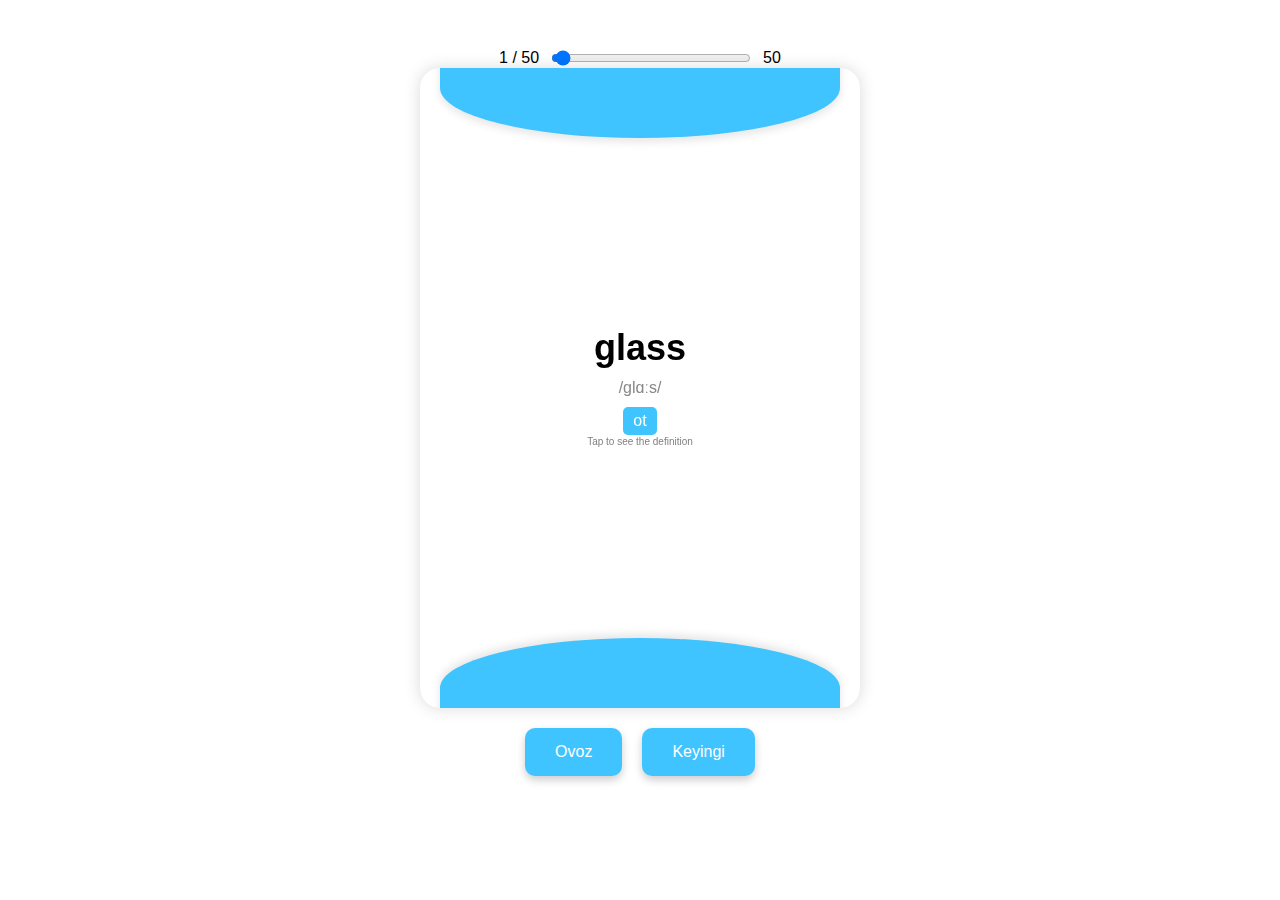
==== index7.html @ 79624aaf "Add files via upload" ====
<!DOCTYPE html>
<html lang="en">

<head>
    <meta charset="UTF-8">
    <meta name="viewport" content="width=device-width, initial-scale=1.0">
    <title>Infrequent Meanings</title>
    <link rel="stylesheet" href="style.css">
</head>

<body>
    <div class="container">
        <div class="header"></div>

        <div class="slider-wrapper">
            <div class="slider">
                <span id="slider-value">1 / 50</span>
                <input type="range" id="word-slider" min="0" value="0">
                <span id="slider-max">50</span>
            </div>
        </div>

        <div class="card">
            <div class="card-inner">
                <div class="card-front">
                    <div class="top-circle"></div>
                    <img src="" alt="" class="image" id="front-image">
                    <div class="content">
                        <div class="word-container">
                            <div class="word" id="word-front">Otavaliyev.M</div>
                            <span class="pronunciation" id="pronunciation">/SHodlik/</span>
                        </div>
                        <div class="type" id="type-front">noun</div>
                    </div>
                    <div class="bottom-circle"></div>
                    <div class="definition">Tap to see the definition</div>   
                </div>
                <div class="card-back">
                    <div class="top-circle"></div>
                    <img src="" alt="" class="image" id="back-image">
                    <div class="content">
                        <div class="word" id="word-back">uyg'onmoq</div>
                        <div class="type" id="type-back">fe'l</div>
                    </div>
                    <div class="bottom-circle"></div>
                    <div class="definition">Tarjimani ko'rsatish</div>
                </div>
            </div>
        </div>

        <div class="card-buttons">
            <button id="audio-button">Ovoz</button>
            <button id="next-button">Keyingi</button>
        </div>
    </div>
<!-- Yo'riqnoma uchun modal -->
<div id="instruction-modal" class="modal">
    <div class="modal-content">
        <h2>Fleshcarddan foydalanish bo�yicha yo�riqnoma</h2>
        <p> O�ngga sursangiz � keyingi soz chiqadi.</p>
        <p> Chapga sursangiz � soz yodlangan hisoblanadi va qayta chiqmaydi.</p>
        <p> Kartani ustiga bosing va sozning tarjimasini korasiz.</p>
        <button id="close-modal">Tushunarli</button>
    </div>
</div>
    <script src="https://code.responsivevoice.org/responsivevoice.js?key=ftro4Sxr"></script>
    <script src="script7.js"></script>
</body>

</html>
---- style.css ----
body {
    margin: 20;
    font-family: sans-serif;
}

.container {
    display: flex;
    flex-direction: column;
    align-items: center;
    height: 90vh;
    background-color: white;
}

.header {
    display: flex;
    justify-content: space-between;
    align-items: center;
    width: 100%;
    padding: 20px;
}

.slider {
    display: flex;
    align-items: center;
    gap: 10px;
}

.slider input[type="range"] {
    width: 200px;
}

.buttons {
    display: flex;
    gap: 10px;
}

.button {
    width: 40px;
    height: 40px;
    border-radius: 50%;
    border: none;
    background-color: #e0e0e0;
    display: flex;
    justify-content: center;
    align-items: center;
}

.button img {
    width: 20px;
}

.card {
    position: relative;
    width: 80%;
    max-width: 400px;
    height: 600px;
    background-color: white;
    border-radius: 20px;
    box-shadow: 0 0 16px rgba(0, 0, 0, 0.15);
    display: flex;
    flex-direction: column;
    align-items: center;
    justify-content: flex-start;
    padding: 20px;
    perspective: 1000px;
    overflow: hidden;
    transition: transform 0.3s ease, left 0.3s ease; /* 'left' xususiyatiga ham transition qo'shamiz */
    position: relative; /* 'left' xususiyatini ishlatish uchun zarur */
    left: 0; /* boshlang'ich holat */
}

.card::after {
    content: "";
    position: absolute;
    top: 0;
    left: 0;
    width: 100%;
    height: 100%;
    border-radius: 20px;
    box-shadow: 0 8px 16px rgba(0, 0, 0, 0.15);
    pointer-events: none;
}

.card-inner {
    width: 100%;
    height: 100%;
    transform-style: preserve-3d;
    transition: transform 0.6s;
    position: relative;
    display: flex;
    flex-direction: column;
    align-items: center;
    justify-content: center;
}

.card.flipped .card-inner {
    transform: rotateY(180deg);
}

.card-front,
.card-back {
    position: absolute;
    width: 100%;
    height: 100%;
    backface-visibility: hidden;
    display: flex;
    flex-direction: column;
    align-items: center;
    justify-content: center;
    
}
.card-front .image {
    display: none;
}
.card-back {
    transform: rotateY(180deg);
}

.top-circle,
.bottom-circle {
    position: absolute;
    left: 50%;
    transform: translateX(-50%);
    width: 100%;
    height: 100px;
    background-color: #40c4ff;
    border-radius: 0 0 100% 100%;
    box-shadow: 0 4px 8px rgba(0, 0, 0, 0.1);
}

.top-circle {
    top: 0;
    transform: translate(-50%, -50%);
}

.bottom-circle {
    bottom: 0;
    transform: translate(-50%, 50%) rotate(180deg);
}

.content {
    display: flex;
    flex-direction: column;
    align-items: center;
    justify-content: center;
    gap: 10px;
}

.word-container {
    display: flex;
    flex-direction: column; /* So‘z va talaffuz pastma-past joylashishi uchun */
    align-items: center;
    gap: 5px;
}

.word {
    font-size: 36px;
    font-weight: bold;
}

.pronunciation {
    font-size: 16px;
    color: #888;
    margin-top: 5px; /* Talaffuzni so‘zdan biroz pastga surish */
}

.type {
    background-color: #40c4ff;
    color: white;
    padding: 5px 10px;
    border-radius: 5px;
}

.definition {
    text-align: center;
    color: #808080;
    font-size: 10px; /* Shrift o'lchamini kichikroq qildik */
    line-height: 1.4; /* O‘qilishi qulay bo‘lishi uchun qator balandligi */
    max-width: 90%; /* Juda keng bo‘lib ketmasligi uchun */
}

.card-buttons {
    display: flex;
    justify-content: center;
    align-items: center;
    gap: 20px;
    width: 100%;
    padding: 20px;
}

#next-button,
#audio-button {
    padding: 15px 30px;
    border: none;
    border-radius: 10px;
    background-color: #40c4ff;
    color: white;
    cursor: pointer;
    font-size: 16px;
    box-shadow: 0 4px 8px rgba(0, 0, 0, 0.2);
    transition: background-color 0.3s ease;
}

#next-button:hover,
#audio-button:hover {
    background-color: #29b6f6;
}

.image {
    width: 150px;
    height: 150px;
    border-radius: 10px;
    margin-bottom: 10px;
}

.card.swiping-left {
    left: -100%; /* chapga surilganda */
    transform: rotate(-10deg);
}

.card.swiping-right {
    left: 100%; /* o'ngga surilganda */
    transform: rotate(10deg);
}
/* Modal oynani ekranning markazida chiqarish */
.modal {
    display: none; /* Dastlab modal yashirin bo‘ladi */
    position: fixed;
    z-index: 1000;
    left: 0;
    top: 0;
    width: 100%;
    height: 100%;
    background-color: rgba(0, 0, 0, 0.5);
    justify-content: center;
    align-items: center;
}

/* Modal tarkibi */
.modal-content {
    background-color: white;
    padding: 20px;
    border-radius: 10px;
    text-align: center;
    box-shadow: 0px 4px 8px rgba(0, 0, 0, 0.2);
    max-width: 80%;
}

/* Tugma dizayni */
#close-modal {
    margin-top: 10px;
    padding: 10px 20px;
    background-color: #40c4ff;
    color: white;
    border: none;
    border-radius: 5px;
    cursor: pointer;
}

#close-modal:hover {
    background-color: #29b6f6;
}
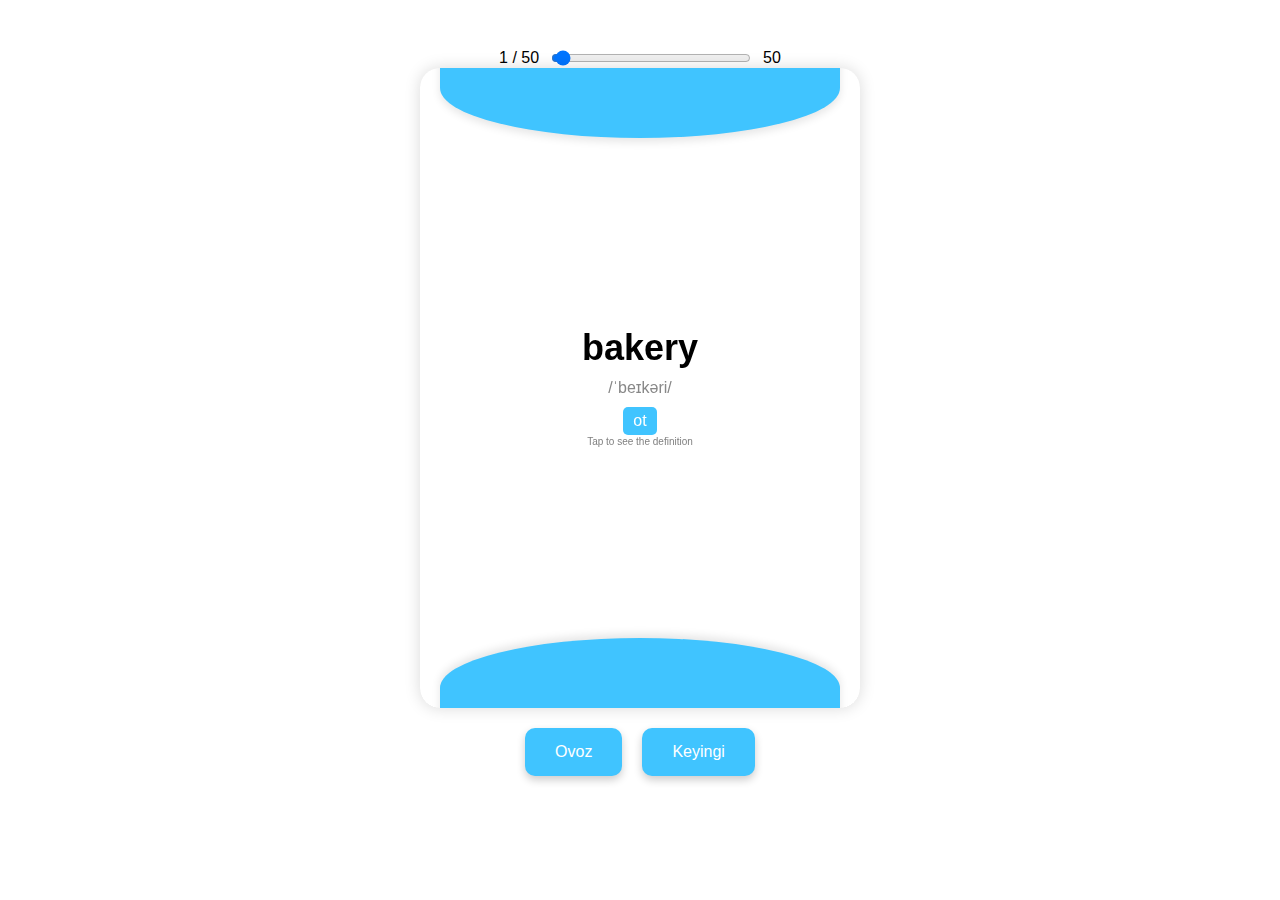
==== commit bb97e499: "Add files via upload" ====
--- a/index7.html
+++ b/index7.html
@@ -55,11 +55,11 @@
     </div>
 <!-- Yo'riqnoma uchun modal -->
 <div id="instruction-modal" class="modal">
-    <div class="modal-content">
+ <div class="modal-content">
         <h2>Fleshcarddan foydalanish bo�yicha yo�riqnoma</h2>
-        <p> O�ngga sursangiz � keyingi soz chiqadi.</p>
-        <p> Chapga sursangiz � soz yodlangan hisoblanadi va qayta chiqmaydi.</p>
-        <p> Kartani ustiga bosing va sozning tarjimasini korasiz.</p>
+<p>&#x25B6; O�ngga sursangiz � keyingi so�z chiqadi.</p>
+<p>&#x25C0; Chapga sursangiz � so�z yodlangan hisoblanadi va qayta chiqmaydi.</p>
+<p>&#x1F504; Kartani ustiga bosing va so�zning tarjimasini ko�rasiz.</p>
         <button id="close-modal">Tushunarli</button>
     </div>
 </div>
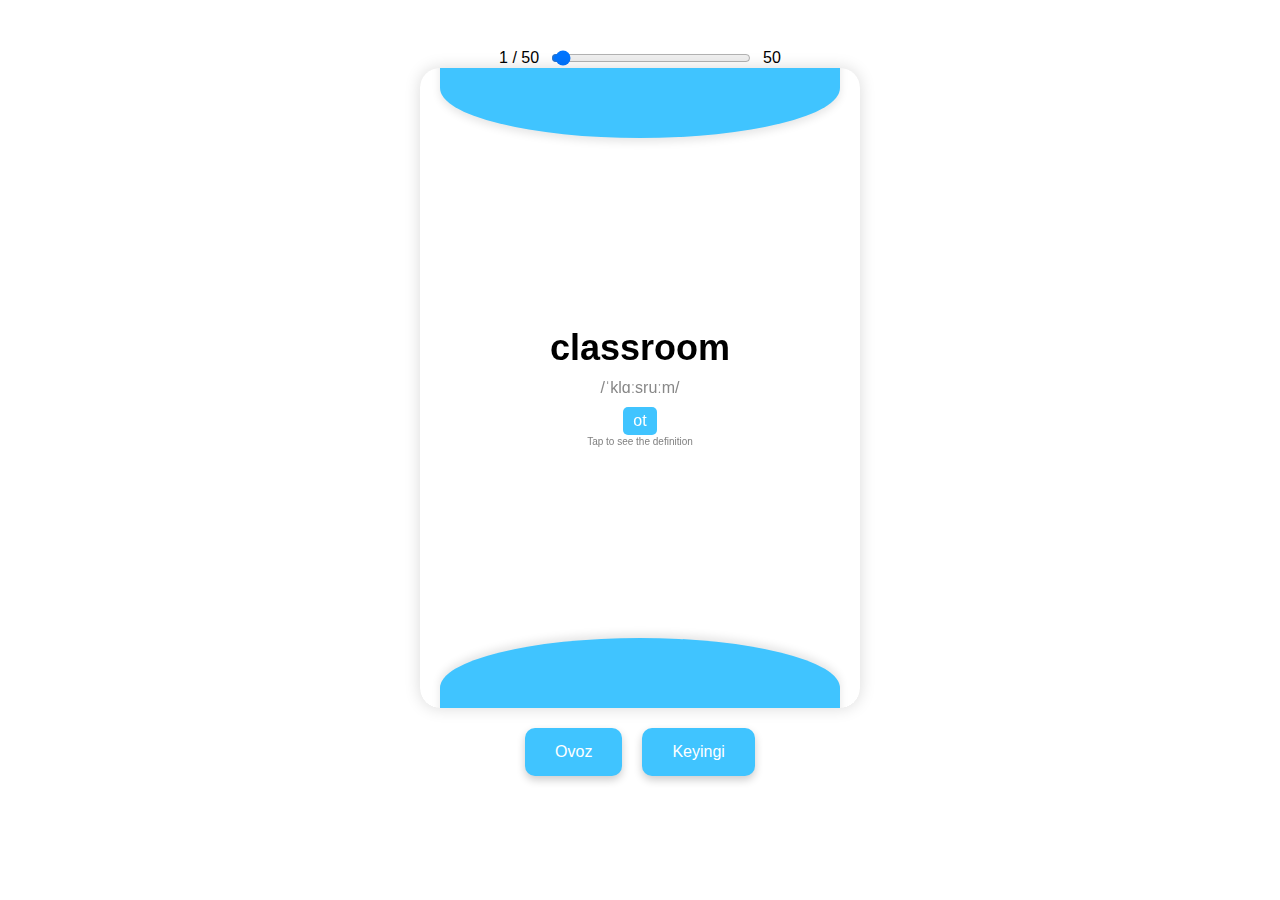
==== commit c5d0b85f: "Add files via upload" ====
--- a/index7.html
+++ b/index7.html
@@ -56,10 +56,10 @@
 <!-- Yo'riqnoma uchun modal -->
 <div id="instruction-modal" class="modal">
  <div class="modal-content">
-        <h2>Fleshcarddan foydalanish bo�yicha yo�riqnoma</h2>
-<p>&#x25B6; O�ngga sursangiz � keyingi so�z chiqadi.</p>
-<p>&#x25C0; Chapga sursangiz � so�z yodlangan hisoblanadi va qayta chiqmaydi.</p>
-<p>&#x1F504; Kartani ustiga bosing va so�zning tarjimasini ko�rasiz.</p>
+      <h2>Fleshcarddan foydalanish bo'yicha yo'riqnoma</h2>
+   <p>&#x25B6; O'ngga sursangiz  keyingi so'z chiqadi.</p>
+<p>&#x25C0; Chapga sursangiz  so'z yodlangan hisoblanadi va qayta chiqmaydi.</p>
+<p>&#x1F504; Kartani ustiga bosing va so'zning tarjimasini ko'rasiz.</p>
         <button id="close-modal">Tushunarli</button>
     </div>
 </div>
